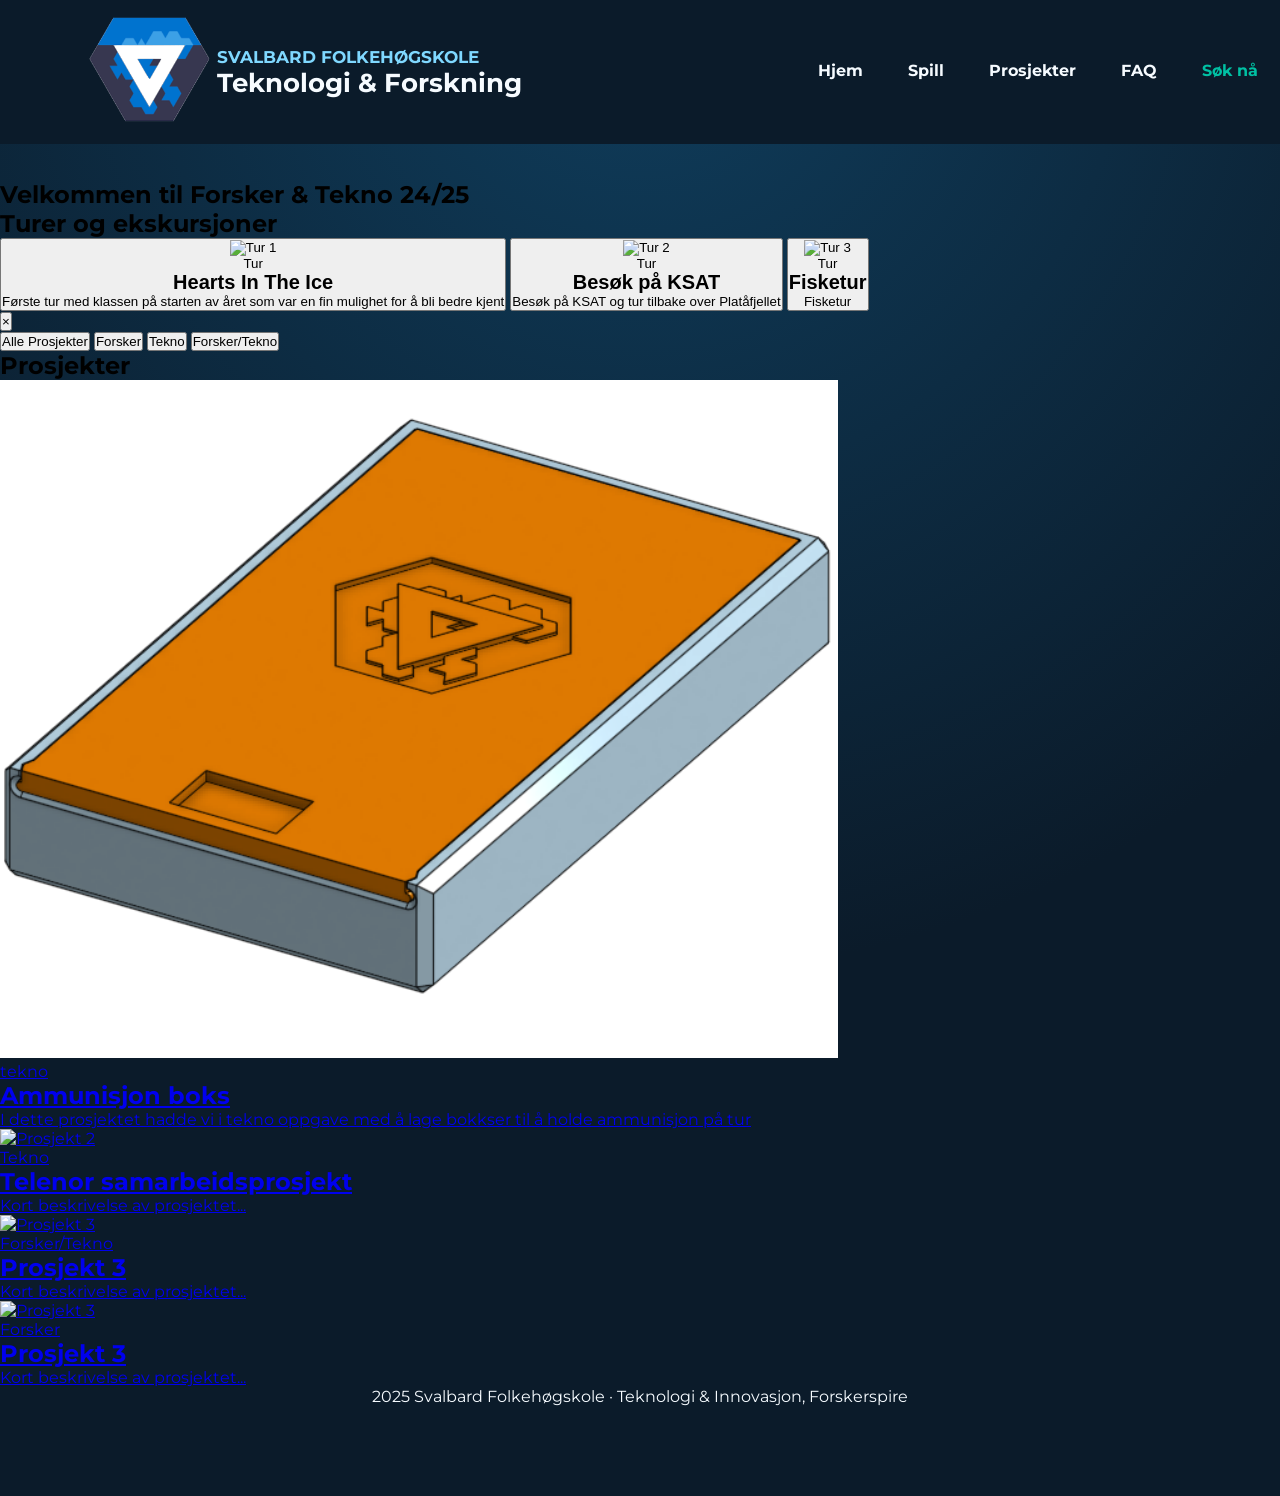
==== 2024-2025/index.html @ fef98b2c "Endra smp stuff header" ====
<!DOCTYPE html>
<html lang="no">
  <head>
    <meta charset="UTF-8" />
    <meta name="viewport" content="width=device-width, initial-scale=1.0" />
    <title>Kull 24/25</title>

    <link rel="preconnect" href="https://fonts.googleapis.com" />
    <link rel="preconnect" href="https://fonts.gstatic.com" crossorigin />
    <link
      href="https://fonts.googleapis.com/css2?family=Montserrat:wght@300;400;600;700&family=Space+Grotesk:wght@400;600&display=swap"
      rel="stylesheet"
    />

    <link rel="stylesheet" href="./index.css" />
    <link rel="stylesheet" href="../meny.css" />
  </head>
  <body>
    <header class="navbar">
      <img src="../bilder/SFHS_logo.png" alt="" id="logo" />
      <div class="title">
        <div id="title-over">SVALBARD FOLKEHØGSKOLE</div>
        <div id="title-under">Teknologi & Forskning</div>
      </div>
      <div class="menu-collapsed"><p>Meny</p></div>
      <nav class="menu">
        <a href="../index.html">Hjem</a>
        <a href="../spill.html">Spill</a>
        <a href="../index.html#prosjekter">Prosjekter</a>
        <a href="../faq.html">FAQ</a>
        <a href="https://www.folkehogskole.no/skole/svalbard/soknad" target="_blank">Søk nå</a>
      </nav>
    </header>

    <main>
      <section class="info">
        <h2>Velkommen til Forsker & Tekno 24/25</h2>
        <p>
          
        </p>
      </section>

      <section class="trips-section">
        <h2>Turer og ekskursjoner</h2>
        <div class="trips-container">
          <button class="trip-card" data-trip="tur1">
            <img src="images/tur1.jpg" alt="Tur 1" class="trip-card-image" />
            <div class="trip-card-content">
              <span class="category-badge tur">Tur</span>
              <h2>Hearts In The Ice</h2>
              <p>Første tur med klassen på starten av året som var en fin mulighet for å bli bedre kjent</p>
            </div>
          </button>

          <button class="trip-card" data-trip="tur2">
            <img src="images/tur2.jpg" alt="Tur 2" class="trip-card-image" />
            <div class="trip-card-content">
              <span class="category-badge tur">Tur</span>
              <h2>Besøk på KSAT</h2>
              <p>Besøk på KSAT og tur tilbake over Platåfjellet</p>
            </div>
          </button>

          <button class="trip-card" data-trip="tur3">
            <img src="images/tur3.jpg" alt="Tur 3" class="trip-card-image" />
            <div class="trip-card-content">
              <span class="category-badge tur">Tur</span>
              <h2>Fisketur</h2>
              <p>Fisketur</p>
            </div>
          </button>
        </div>
      </section>

      <!-- Modal som vises når man klikker på tur -->
      <div class="modal" id="tripModal">
        <div class="modal-overlay" id="modalOverlay"></div>
        <div class="modal-content">
          <button class="modal-close" id="modalClose">&times;</button>
          <div class="modal-body">
            <h2 id="modalTitle"></h2>
            <p id="modalDescription"></p>
            <div class="modal-images" id="modalImages"></div>
          </div>
        </div>
      </div>

      <section class="filter-section">
        <button class="filter-btn active" data-filter="all">
          Alle Prosjekter
        </button>
        <button class="filter-btn" data-filter="forsker">Forsker</button>
        <button class="filter-btn" data-filter="tekno">Tekno</button>
        <button class="filter-btn" data-filter="forskertekno">
          Forsker/Tekno
        </button>
      </section>

      <section class="projects-section">
        <h2>Prosjekter</h2>
        <div class="projects-container">
          <!-- kort til Ammunisjonsboks prosjektet-->
          <a
            href="./ammoprosjektet.html"
            class="project-card"
            data-category="tekno"
          >
            <img
              src="../bilder/Ammunisjons_boks.png"
              alt="Ammunisjon boks"
              class="project-card-image"
            />
            <div class="project-card-content">
              <span class="category-badge tekno">tekno</span>
              <h2>Ammunisjon boks</h2>
              <p>I dette prosjektet hadde vi i tekno oppgave med å lage bokkser til å holde ammunisjon på tur</p>
            </div>
          </a>

          <!-- kort til sammarbeid med telenor -->
          <a href="./bilder.html" class="project-card" data-category="tekno">
            <img src="bilde2.jpg" alt="Prosjekt 2" class="project-card-image" />
            <div class="project-card-content">
              <span class="category-badge tekno">Tekno</span>
              <h2>Telenor samarbeidsprosjekt</h2>
              <p>Kort beskrivelse av prosjektet...</p>
            </div>
          </a>

          <!-- kort til prosjekt 3-->
          <a
            href="prosjekt3.html"
            class="project-card"
            data-category="forskertekno"
          >
            <img src="bilde3.jpg" alt="Prosjekt 3" class="project-card-image" />
            <div class="project-card-content">
              <span class="category-badge forskertekno">Forsker/Tekno</span>
              <h2>Prosjekt 3</h2>
              <p>Kort beskrivelse av prosjektet...</p>
            </div>
          </a>

          <!-- kort til prosjekt 3-->
          <a href="prosjekt3.html" class="project-card" data-category="forsker">
            <img src="bilde3.jpg" alt="Prosjekt 3" class="project-card-image" />
            <div class="project-card-content">
              <span class="category-badge forsker">Forsker</span>
              <h2>Prosjekt 3</h2>
              <p>Kort beskrivelse av prosjektet...</p>
            </div>
          </a>
        </div>
      </section>
    </main>

    <footer>
      <p>2025 Svalbard Folkehøgskole · Teknologi & Innovasjon, Forskerspire</p>
    </footer>

    <script src="./index.js"></script>
    <script src="../meny.js"></script>
  </body>
<html lang="en">
<head>
  <meta charset="UTF-8">
  <meta name="viewport" content="width=device-width, initial-scale=1.0">
  <title>Kull 24/25</title>
</head>
<body>
  
</body>
</html>
---- meny.css ----
:root{
  --night:#0b1b2a;
  --fjord:#0f3d5c;
  --glacier:#7fd8ff;
  --snow:#f6fbff;
  --ice:#b7d1e2;
  --accent:#00c0a3;
  --font-primary:"Montserrat",sans-serif;
  --font-secondary:"Space Grotesk",sans-serif;
}
body {
  margin: 0;
  background: radial-gradient(circle at top, var(--fjord) 0%, var(--night) 60%);
  min-height: 100%;
  background-repeat: no-repeat;
  font-family: "Montserrat", sans-serif;
  padding-top: 20vh;
  padding-bottom: 10vh;
}

* {
  margin: 0;
  padding: 0;
  box-sizing: border-box;
}

.navbar {
  padding: 10px 20px;
  display: flex;
  background-color: var(--night);
  align-items: center;
  position: fixed;
  top: 0;
  width: 100%;
  z-index: 1000;
}

#logo {
  height: 15vh;
  margin-left: 5%;
}

.title {
  display: flex;
  flex-direction: column;
  justify-content: center;
  font-weight: bold;
  width: 50%;
  margin-right: 20px;
}
#title-over {
  font-size: 1.3vw;
  color: var(--glacier);
}
#title-under {
  font-size: 2vw;
  color: var(--snow);
}

.menu-collapsed {
  display: none;
  font-weight: bold;
  cursor: pointer;
  margin-left: 80px;
}

.menu-collapsed p {
  display: flex;
  align-items: center;
  color: var(--snow);
  margin-right: 30px;
}

.menu {
  display: flex;
  gap: 45px;
  padding: 10px;
  justify-content: center;
  align-items: center;
  border-radius: 8px;
  padding: 0.5rem 0.75rem;
}

.menu a {
  text-decoration: none;
  color: var(--snow);
  font-weight: bold;
}

.menu a:last-child {
  color: var(--accent);
  min-width: 15%;
}
@media (max-width: 800px) {
  .menu {
    flex-direction: column;
    gap: 10px;
    display: none;
    position: absolute;
    top: 107px;
    right: 10px;
    background-color: var(--night);
    align-items: center;
  }

  .menu.shrink {
    top: 67px;
  }

  .menu-collapsed {
    display: block;
    height: fit-content;
    width: fit-content;
  }

  .menu a {
    padding: 0.5rem 2rem;
  }

  #title-over {
    font-size: 2vw;
    color: var(--glacier);
  }
  #title-under {
    font-size: 2.5vw;
    color: white;
  }
}

/*animation for menu*/
.menu.show-menu {
  display: flex;
}

nav a {
  position: relative;
  padding-bottom: 0.2rem;
}

nav a::after {
  content: "";
  position: absolute;
  left: 0;
  bottom: 0;
  width: 100%;
  height: 2px;
  background: var(--accent);
  transform: scaleX(0);
  transform-origin: left;
  transition: transform 0.2s ease;
}
a:hover::after {
  transform: scaleX(1);
}

footer {
  text-align: center;
  color: var(--snow);
}

/* scroll shrink navbar */

#logo,
#title-over,
#title-under {
  transition: all 0.25s ease;
}

.navbar {
  height: 16vh;
  transition: padding 0.25s ease, background-color 0.25s ease;
}

.navbar.shrink {
  height: 10vh;
}

.navbar.shrink #logo {
  height: 10vh;
}

.navbar.shrink #title-over {
  font-size: 1vw;
}

.navbar.shrink #title-under {
  font-size: 1.6vw;
}

.menu {
  transition: top 0.25s ease-in-out;
}
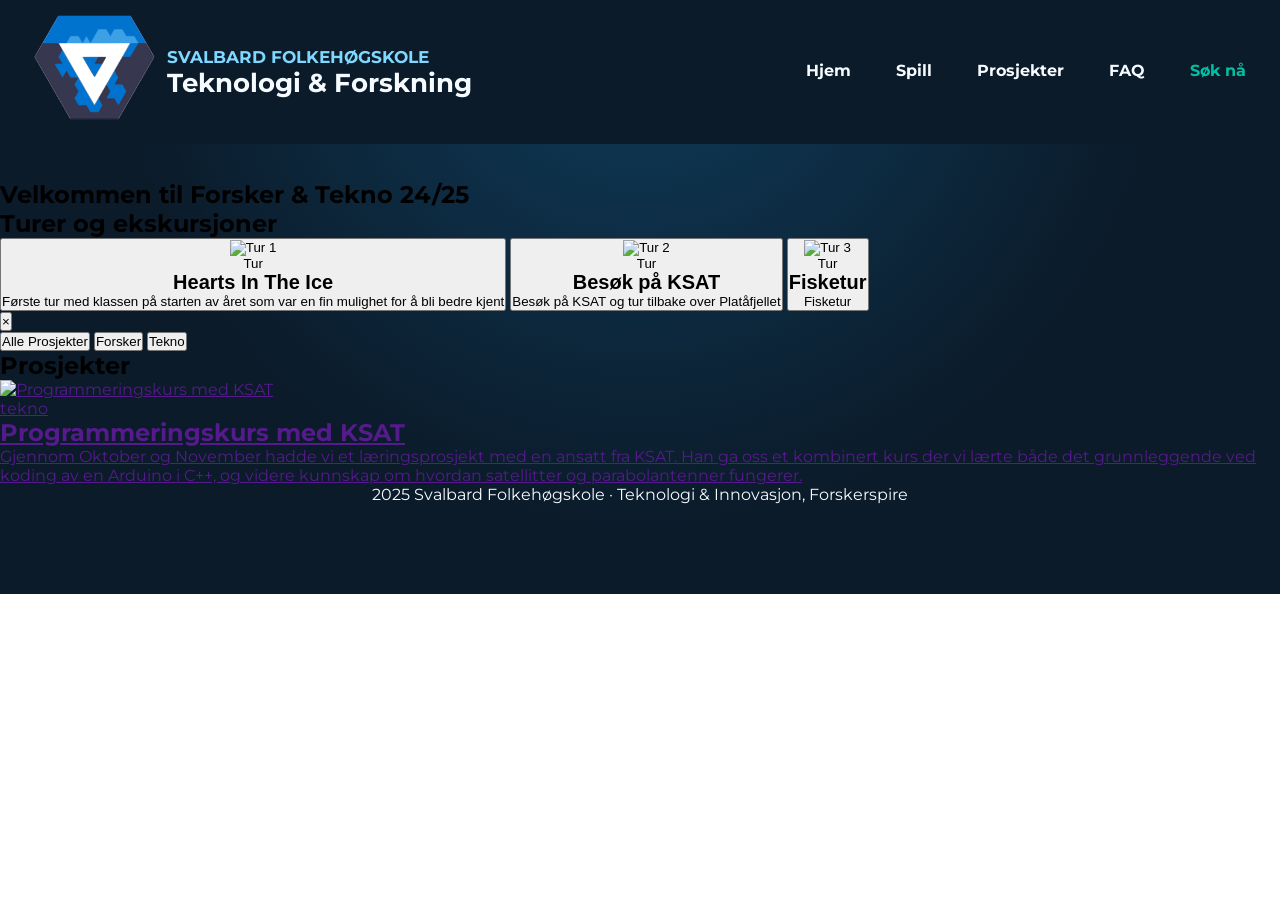
==== commit 3a533d78: "Merge branch 'main' of https://github.com/Kenga123456/forskerTeknoNettside" ====
--- a/2024-2025/index.html
+++ b/2024-2025/index.html
@@ -7,17 +7,15 @@
 
     <link rel="preconnect" href="https://fonts.googleapis.com" />
     <link rel="preconnect" href="https://fonts.gstatic.com" crossorigin />
-    <link
-      href="https://fonts.googleapis.com/css2?family=Montserrat:wght@300;400;600;700&family=Space+Grotesk:wght@400;600&display=swap"
-      rel="stylesheet"
-    />
-
+    <link href="https://fonts.googleapis.com/css2?family=Montserrat:wght@300;400;600;700&family=Space+Grotesk:wght@400;600&display=swap" rel="stylesheet"/>
     <link rel="stylesheet" href="./index.css" />
     <link rel="stylesheet" href="../meny.css" />
   </head>
   <body>
     <header class="navbar">
-      <img src="../bilder/SFHS_logo.png" alt="" id="logo" />
+      <a href="../index.html">
+        <img src="../bilder/SFHS_logo.png" alt="" id="logo" />
+      </a>
       <div class="title">
         <div id="title-over">SVALBARD FOLKEHØGSKOLE</div>
         <div id="title-under">Teknologi & Forskning</div>
@@ -44,7 +42,7 @@
         <h2>Turer og ekskursjoner</h2>
         <div class="trips-container">
           <button class="trip-card" data-trip="tur1">
-            <img src="images/tur1.jpg" alt="Tur 1" class="trip-card-image" />
+            <img src="../bilder/HITI_2.jpg" alt="Tur 1" class="trip-card-image" />
             <div class="trip-card-content">
               <span class="category-badge tur">Tur</span>
               <h2>Hearts In The Ice</h2>
@@ -91,9 +89,6 @@
         </button>
         <button class="filter-btn" data-filter="forsker">Forsker</button>
         <button class="filter-btn" data-filter="tekno">Tekno</button>
-        <button class="filter-btn" data-filter="forskertekno">
-          Forsker/Tekno
-        </button>
       </section>
 
       <section class="projects-section">
@@ -101,53 +96,19 @@
         <div class="projects-container">
           <!-- kort til Ammunisjonsboks prosjektet-->
           <a
-            href="./ammoprosjektet.html"
+            href=""
             class="project-card"
             data-category="tekno"
           >
             <img
-              src="../bilder/Ammunisjons_boks.png"
-              alt="Ammunisjon boks"
+              src="KSAT_programmeringskurs.png"
+              alt="Programmeringskurs med KSAT"
               class="project-card-image"
             />
             <div class="project-card-content">
               <span class="category-badge tekno">tekno</span>
-              <h2>Ammunisjon boks</h2>
-              <p>I dette prosjektet hadde vi i tekno oppgave med å lage bokkser til å holde ammunisjon på tur</p>
-            </div>
-          </a>
-
-          <!-- kort til sammarbeid med telenor -->
-          <a href="./bilder.html" class="project-card" data-category="tekno">
-            <img src="bilde2.jpg" alt="Prosjekt 2" class="project-card-image" />
-            <div class="project-card-content">
-              <span class="category-badge tekno">Tekno</span>
-              <h2>Telenor samarbeidsprosjekt</h2>
-              <p>Kort beskrivelse av prosjektet...</p>
-            </div>
-          </a>
-
-          <!-- kort til prosjekt 3-->
-          <a
-            href="prosjekt3.html"
-            class="project-card"
-            data-category="forskertekno"
-          >
-            <img src="bilde3.jpg" alt="Prosjekt 3" class="project-card-image" />
-            <div class="project-card-content">
-              <span class="category-badge forskertekno">Forsker/Tekno</span>
-              <h2>Prosjekt 3</h2>
-              <p>Kort beskrivelse av prosjektet...</p>
-            </div>
-          </a>
-
-          <!-- kort til prosjekt 3-->
-          <a href="prosjekt3.html" class="project-card" data-category="forsker">
-            <img src="bilde3.jpg" alt="Prosjekt 3" class="project-card-image" />
-            <div class="project-card-content">
-              <span class="category-badge forsker">Forsker</span>
-              <h2>Prosjekt 3</h2>
-              <p>Kort beskrivelse av prosjektet...</p>
+              <h2>Programmeringskurs med KSAT</h2>
+              <p>Gjennom Oktober og November hadde vi et læringsprosjekt med en ansatt fra KSAT. Han ga oss et kombinert kurs der vi lærte både det grunnleggende ved koding av en Arduino i C++, og videre kunnskap om hvordan satellitter og parabolantenner fungerer.</p>
             </div>
           </a>
         </div>
--- a/meny.css
+++ b/meny.css
@@ -1,12 +1,12 @@
-:root{
-  --night:#0b1b2a;
-  --fjord:#0f3d5c;
-  --glacier:#7fd8ff;
-  --snow:#f6fbff;
-  --ice:#b7d1e2;
-  --accent:#00c0a3;
-  --font-primary:"Montserrat",sans-serif;
-  --font-secondary:"Space Grotesk",sans-serif;
+:root {
+  --night: #0b1b2a;
+  --fjord: #0f3d5c;
+  --glacier: #7fd8ff;
+  --snow: #f6fbff;
+  --ice: #b7d1e2;
+  --accent: #00c0a3;
+  --font-primary: "Montserrat", sans-serif;
+  --font-secondary: "Space Grotesk", sans-serif;
 }
 body {
   margin: 0;
@@ -47,6 +47,7 @@
   font-weight: bold;
   width: 50%;
   margin-right: 20px;
+  margin-left: 1%;
 }
 #title-over {
   font-size: 1.3vw;
@@ -90,41 +91,6 @@
 .menu a:last-child {
   color: var(--accent);
   min-width: 15%;
-}
-@media (max-width: 800px) {
-  .menu {
-    flex-direction: column;
-    gap: 10px;
-    display: none;
-    position: absolute;
-    top: 107px;
-    right: 10px;
-    background-color: var(--night);
-    align-items: center;
-  }
-
-  .menu.shrink {
-    top: 67px;
-  }
-
-  .menu-collapsed {
-    display: block;
-    height: fit-content;
-    width: fit-content;
-  }
-
-  .menu a {
-    padding: 0.5rem 2rem;
-  }
-
-  #title-over {
-    font-size: 2vw;
-    color: var(--glacier);
-  }
-  #title-under {
-    font-size: 2.5vw;
-    color: white;
-  }
 }
 
 /*animation for menu*/
@@ -190,3 +156,66 @@
 .menu {
   transition: top 0.25s ease-in-out;
 }
+
+@media (max-width: 800px) {
+  .menu {
+    flex-direction: column;
+    gap: 10px;
+    display: none;
+    position: absolute;
+    top: 107px;
+    right: 10px;
+    background-color: var(--night);
+    align-items: center;
+  }
+
+  .menu.shrink {
+    top: 67px;
+  }
+
+  .menu-collapsed {
+    display: block;
+    height: fit-content;
+    width: fit-content;
+  }
+
+  .menu a {
+    padding: 0.5rem 2rem;
+  }
+
+  #title-over {
+    font-size: 2.2vw;
+    color: var(--glacier);
+  }
+  #title-under {
+    font-size: 2.7vw;
+    color: white;
+  }
+
+  .navbar.shrink #title-over {
+    font-size: 3vw;
+  }
+
+  .navbar.shrink #title-under {
+    font-size: 2.8vw;
+  }
+}
+
+@media (max-width: 600px) {
+  #title-over {
+    font-size: 2.7vw;
+    color: var(--glacier);
+  }
+  #title-under {
+    font-size: 3.4vw;
+    color: white;
+  }
+
+  .navbar.shrink #title-over {
+    font-size: 3.2vw;
+  }
+
+  .navbar.shrink #title-under {
+    font-size: 3vw;
+  }
+}
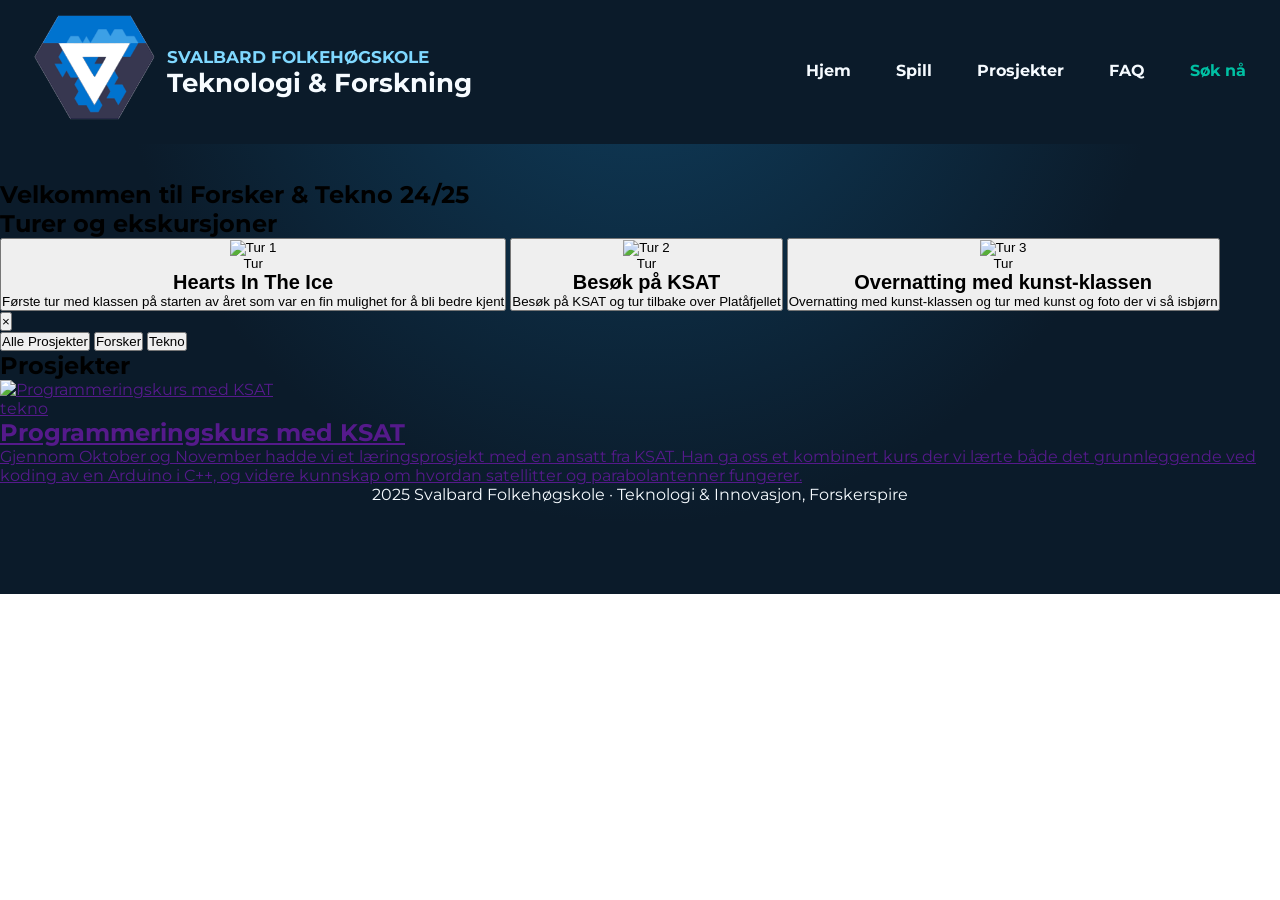
==== commit c48b9dbf: "Merge branch 'main' of https://github.com/Kenga123456/forskerTeknoNettside" ====
--- a/2024-2025/index.html
+++ b/2024-2025/index.html
@@ -63,12 +63,12 @@
             <img src="images/tur3.jpg" alt="Tur 3" class="trip-card-image" />
             <div class="trip-card-content">
               <span class="category-badge tur">Tur</span>
-              <h2>Fisketur</h2>
-              <p>Fisketur</p>
+              <h2>Overnatting med kunst-klassen</h2>
+              <p>Overnatting med kunst-klassen og tur med kunst og foto der vi så isbjørn</p>
             </div>
           </button>
         </div>
-      </section>
+      </section>  
 
       <!-- Modal som vises når man klikker på tur -->
       <div class="modal" id="tripModal">
--- a/meny.css
+++ b/meny.css
@@ -69,7 +69,7 @@
   display: flex;
   align-items: center;
   color: var(--snow);
-  margin-right: 30px;
+  padding-right: 60px;
 }
 
 .menu {
@@ -178,6 +178,9 @@
     height: fit-content;
     width: fit-content;
   }
+  .menu-collapsed p {
+    margin-right: 40px;
+  }
 
   .menu a {
     padding: 0.5rem 2rem;
@@ -218,4 +221,12 @@
   .navbar.shrink #title-under {
     font-size: 3vw;
   }
-}
+  .menu-collapsed {
+    width: fit-content;
+  }
+
+  .menu-collapsed p {
+    text-align: center;
+    margin-left: -60px;
+  }
+}
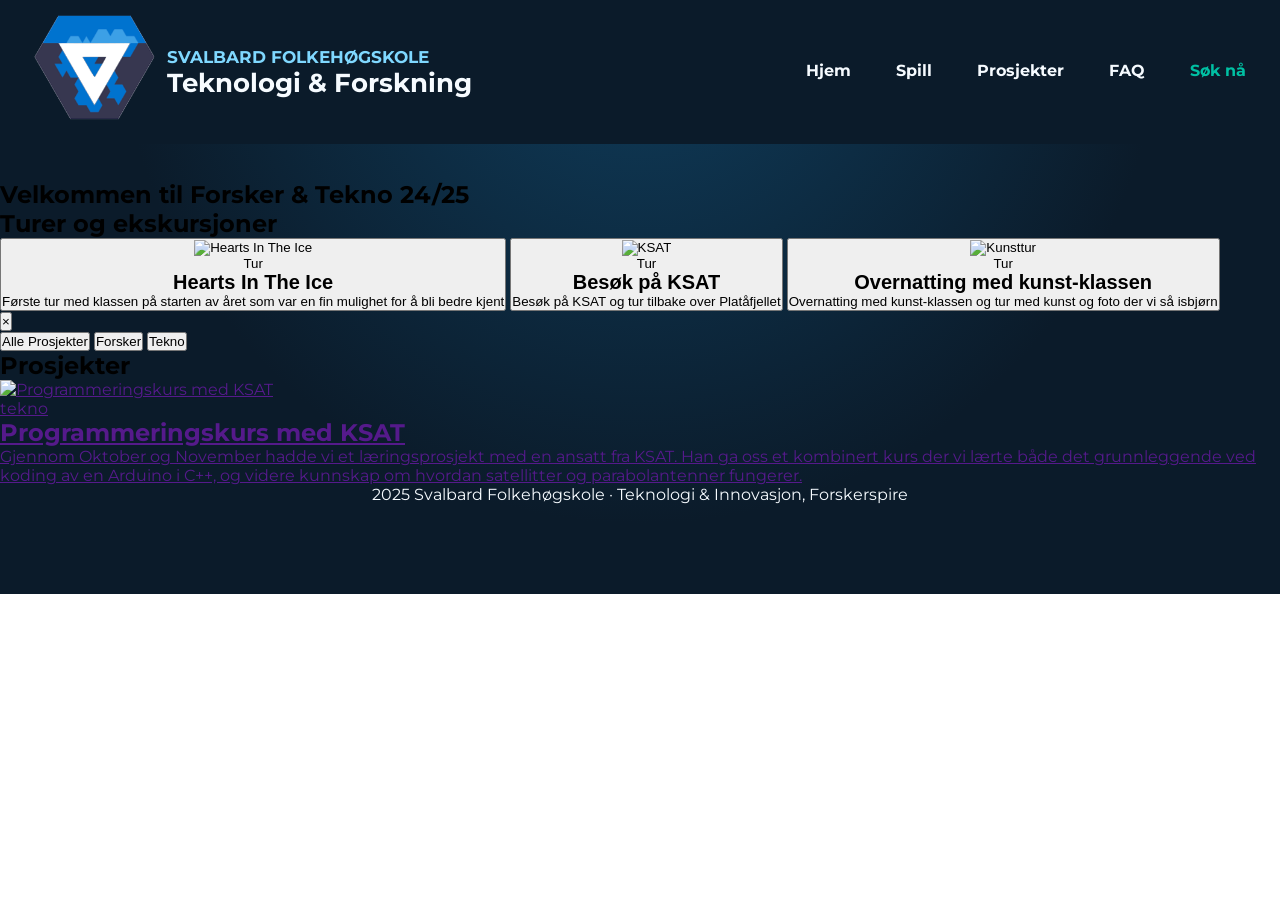
==== commit ab21f8f8: "Fikset bilder" ====
--- a/2024-2025/index.html
+++ b/2024-2025/index.html
@@ -42,7 +42,7 @@
         <h2>Turer og ekskursjoner</h2>
         <div class="trips-container">
           <button class="trip-card" data-trip="tur1">
-            <img src="../bilder/HITI_2.jpg" alt="Tur 1" class="trip-card-image" />
+            <img src="../bilder/HITI_1.jpg" alt="Hearts In The Ice" class="trip-card-image" />
             <div class="trip-card-content">
               <span class="category-badge tur">Tur</span>
               <h2>Hearts In The Ice</h2>
@@ -51,7 +51,7 @@
           </button>
 
           <button class="trip-card" data-trip="tur2">
-            <img src="images/tur2.jpg" alt="Tur 2" class="trip-card-image" />
+            <img src="images/KSAT 24_1.jpg" alt="KSAT" class="trip-card-image" />
             <div class="trip-card-content">
               <span class="category-badge tur">Tur</span>
               <h2>Besøk på KSAT</h2>
@@ -60,7 +60,7 @@
           </button>
 
           <button class="trip-card" data-trip="tur3">
-            <img src="images/tur3.jpg" alt="Tur 3" class="trip-card-image" />
+            <img src="images/Kunsttur_1.jpeg" alt="Kunsttur" class="trip-card-image" />
             <div class="trip-card-content">
               <span class="category-badge tur">Tur</span>
               <h2>Overnatting med kunst-klassen</h2>
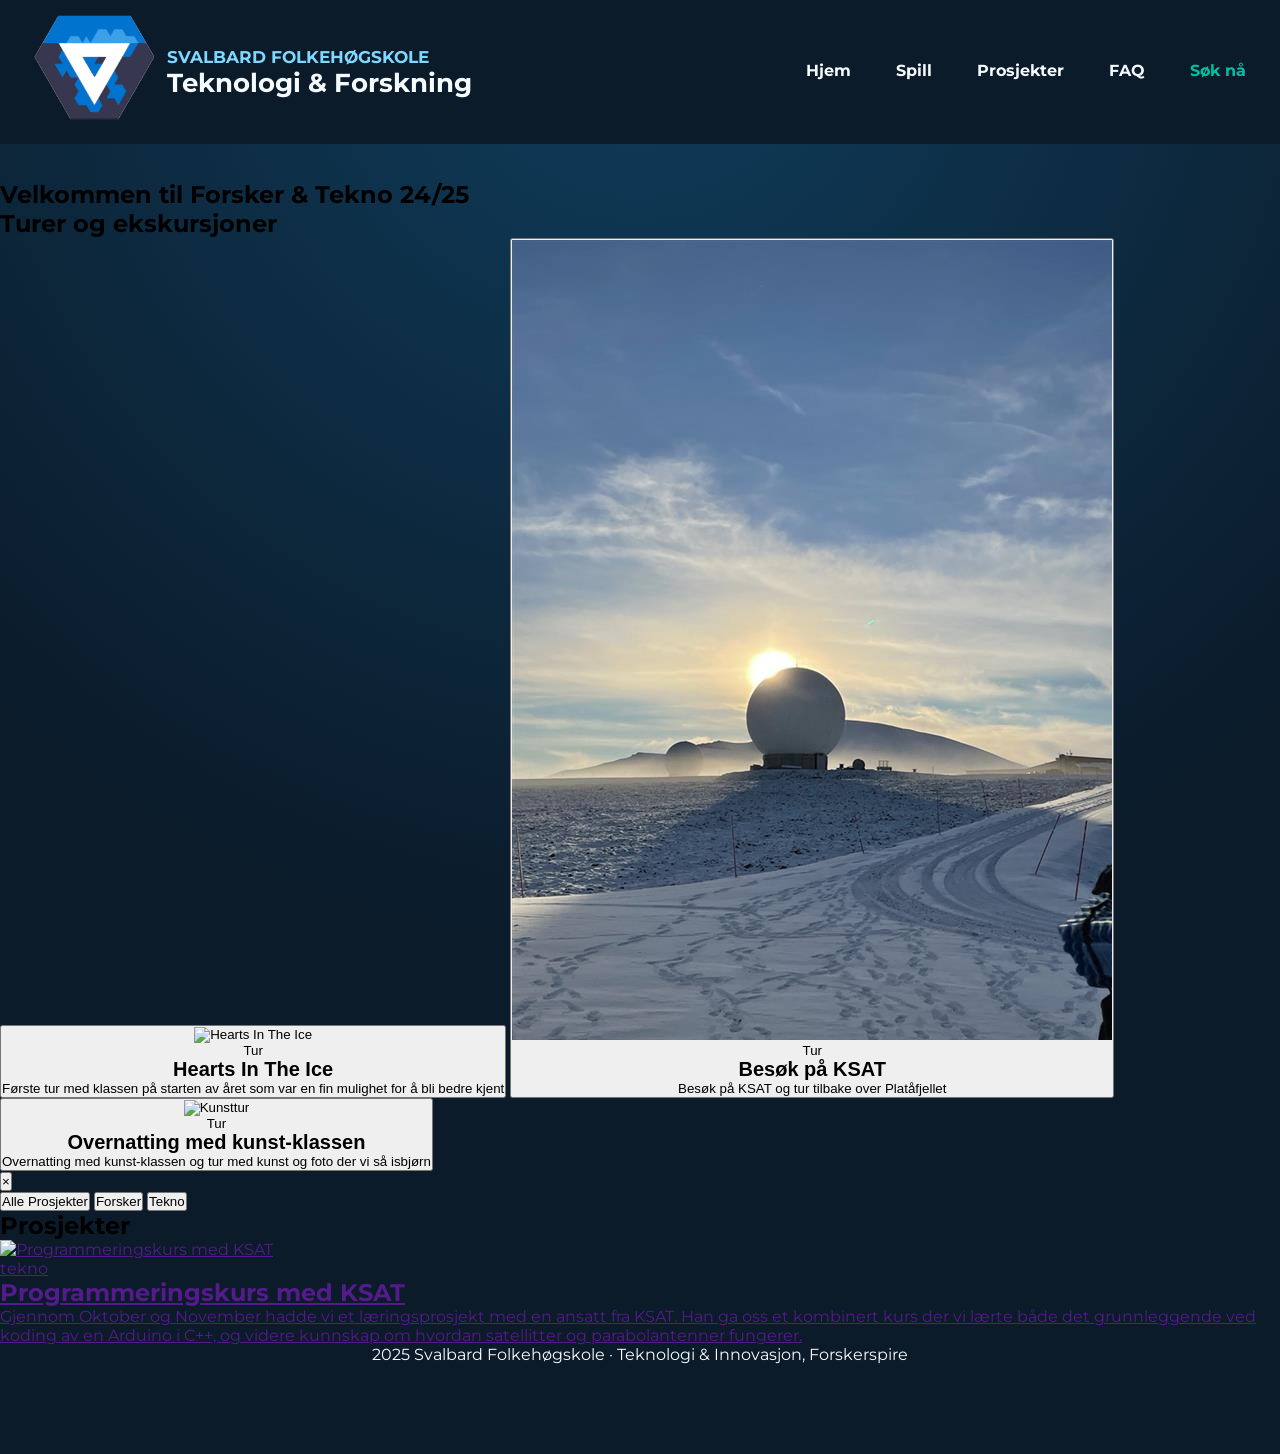
==== commit cdd8fee2: "Fiksa bilder" ====
--- a/2024-2025/index.html
+++ b/2024-2025/index.html
@@ -10,6 +10,7 @@
     <link href="https://fonts.googleapis.com/css2?family=Montserrat:wght@300;400;600;700&family=Space+Grotesk:wght@400;600&display=swap" rel="stylesheet"/>
     <link rel="stylesheet" href="./index.css" />
     <link rel="stylesheet" href="../meny.css" />
+    <link rel="icon" type="image/x-icon" href="SFHS_logo.ico" />
   </head>
   <body>
     <header class="navbar">
@@ -51,7 +52,7 @@
           </button>
 
           <button class="trip-card" data-trip="tur2">
-            <img src="images/KSAT 24_1.jpg" alt="KSAT" class="trip-card-image" />
+            <img src="../bilder/KSAT 24_1.jpg" alt="KSAT" class="trip-card-image" />
             <div class="trip-card-content">
               <span class="category-badge tur">Tur</span>
               <h2>Besøk på KSAT</h2>
@@ -60,7 +61,7 @@
           </button>
 
           <button class="trip-card" data-trip="tur3">
-            <img src="images/Kunsttur_1.jpeg" alt="Kunsttur" class="trip-card-image" />
+            <img src="../bilder/Kunsttur_1.jpeg" alt="Kunsttur" class="trip-card-image" />
             <div class="trip-card-content">
               <span class="category-badge tur">Tur</span>
               <h2>Overnatting med kunst-klassen</h2>
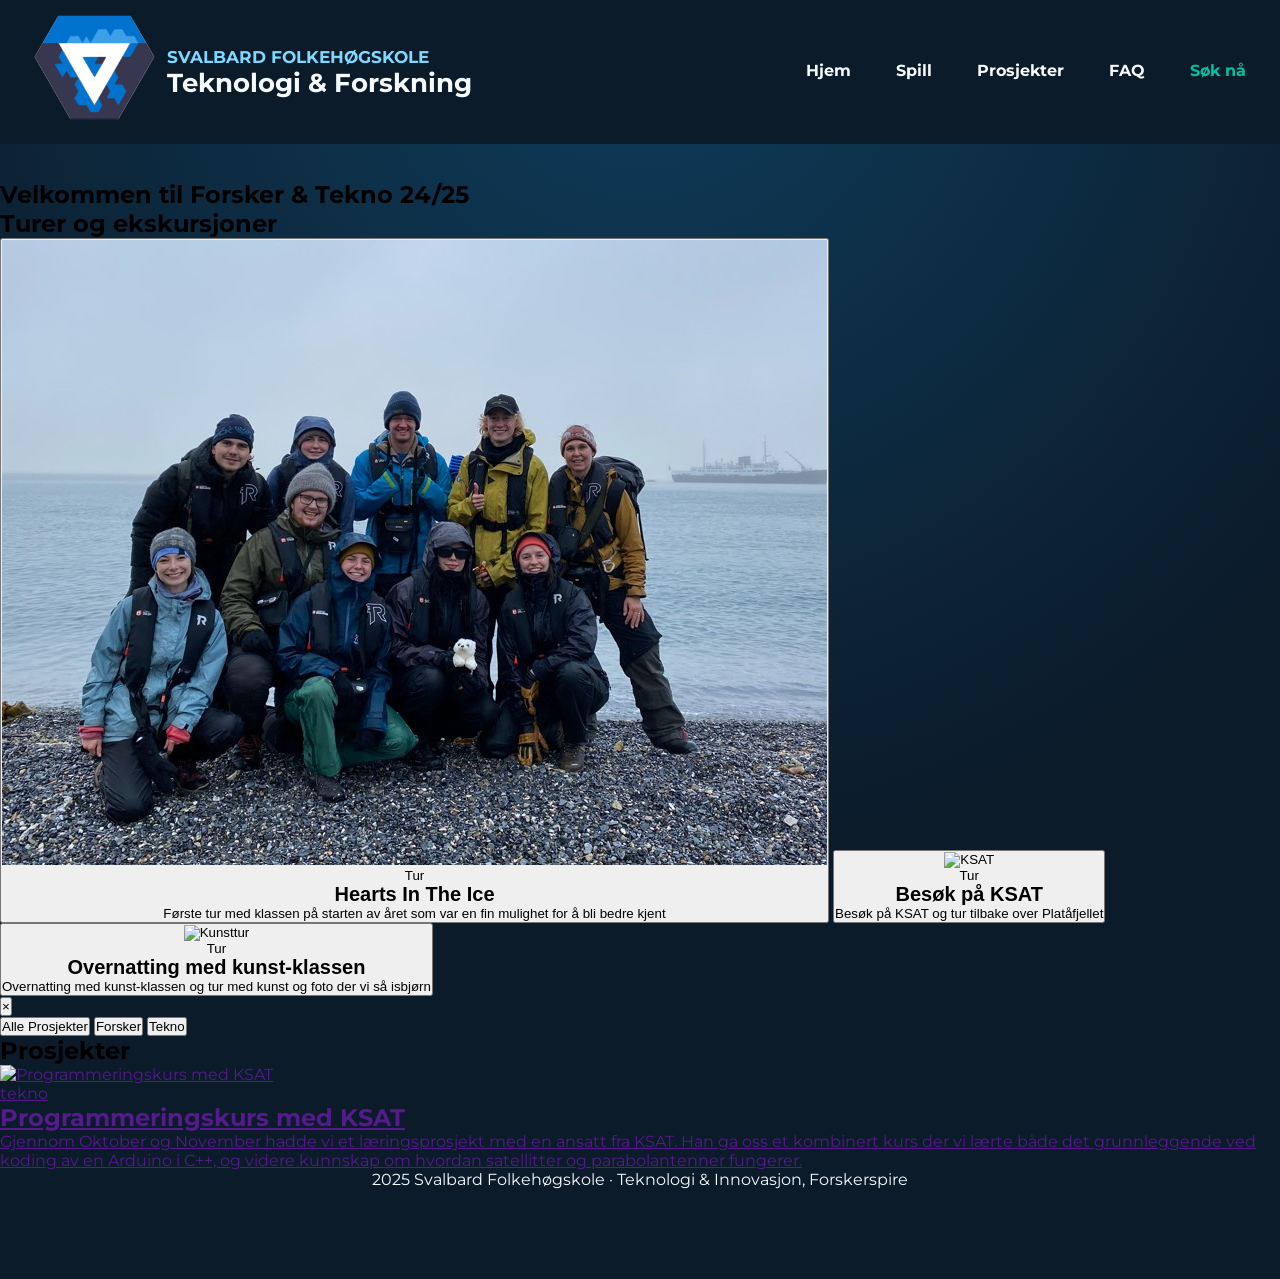
==== commit 142062c2: "Add CSS for full viewport height in spill.html; update icon paths in index.html; add TODO comments f" ====
--- a/2024-2025/index.html
+++ b/2024-2025/index.html
@@ -10,7 +10,7 @@
     <link href="https://fonts.googleapis.com/css2?family=Montserrat:wght@300;400;600;700&family=Space+Grotesk:wght@400;600&display=swap" rel="stylesheet"/>
     <link rel="stylesheet" href="./index.css" />
     <link rel="stylesheet" href="../meny.css" />
-    <link rel="icon" type="image/x-icon" href="SFHS_logo.ico" />
+    <link rel="icon" type="image/x-icon" href="../SFHS_logo.ico"/>
   </head>
   <body>
     <header class="navbar">
@@ -52,7 +52,7 @@
           </button>
 
           <button class="trip-card" data-trip="tur2">
-            <img src="../bilder/KSAT 24_1.jpg" alt="KSAT" class="trip-card-image" />
+            <img src="images/KSAT 24_1.jpg" alt="KSAT" class="trip-card-image" />
             <div class="trip-card-content">
               <span class="category-badge tur">Tur</span>
               <h2>Besøk på KSAT</h2>
@@ -61,7 +61,7 @@
           </button>
 
           <button class="trip-card" data-trip="tur3">
-            <img src="../bilder/Kunsttur_1.jpeg" alt="Kunsttur" class="trip-card-image" />
+            <img src="images/Kunsttur_1.jpeg" alt="Kunsttur" class="trip-card-image" />
             <div class="trip-card-content">
               <span class="category-badge tur">Tur</span>
               <h2>Overnatting med kunst-klassen</h2>
@@ -108,7 +108,7 @@
             />
             <div class="project-card-content">
               <span class="category-badge tekno">tekno</span>
-              <h2>Programmeringskurs med KSAT</h2>
+              <h2>Programmeringskurs med KSAT</h2>  <!-- TODO: Link til prosjektnettside og lag projektnettside -->
               <p>Gjennom Oktober og November hadde vi et læringsprosjekt med en ansatt fra KSAT. Han ga oss et kombinert kurs der vi lærte både det grunnleggende ved koding av en Arduino i C++, og videre kunnskap om hvordan satellitter og parabolantenner fungerer.</p>
             </div>
           </a>
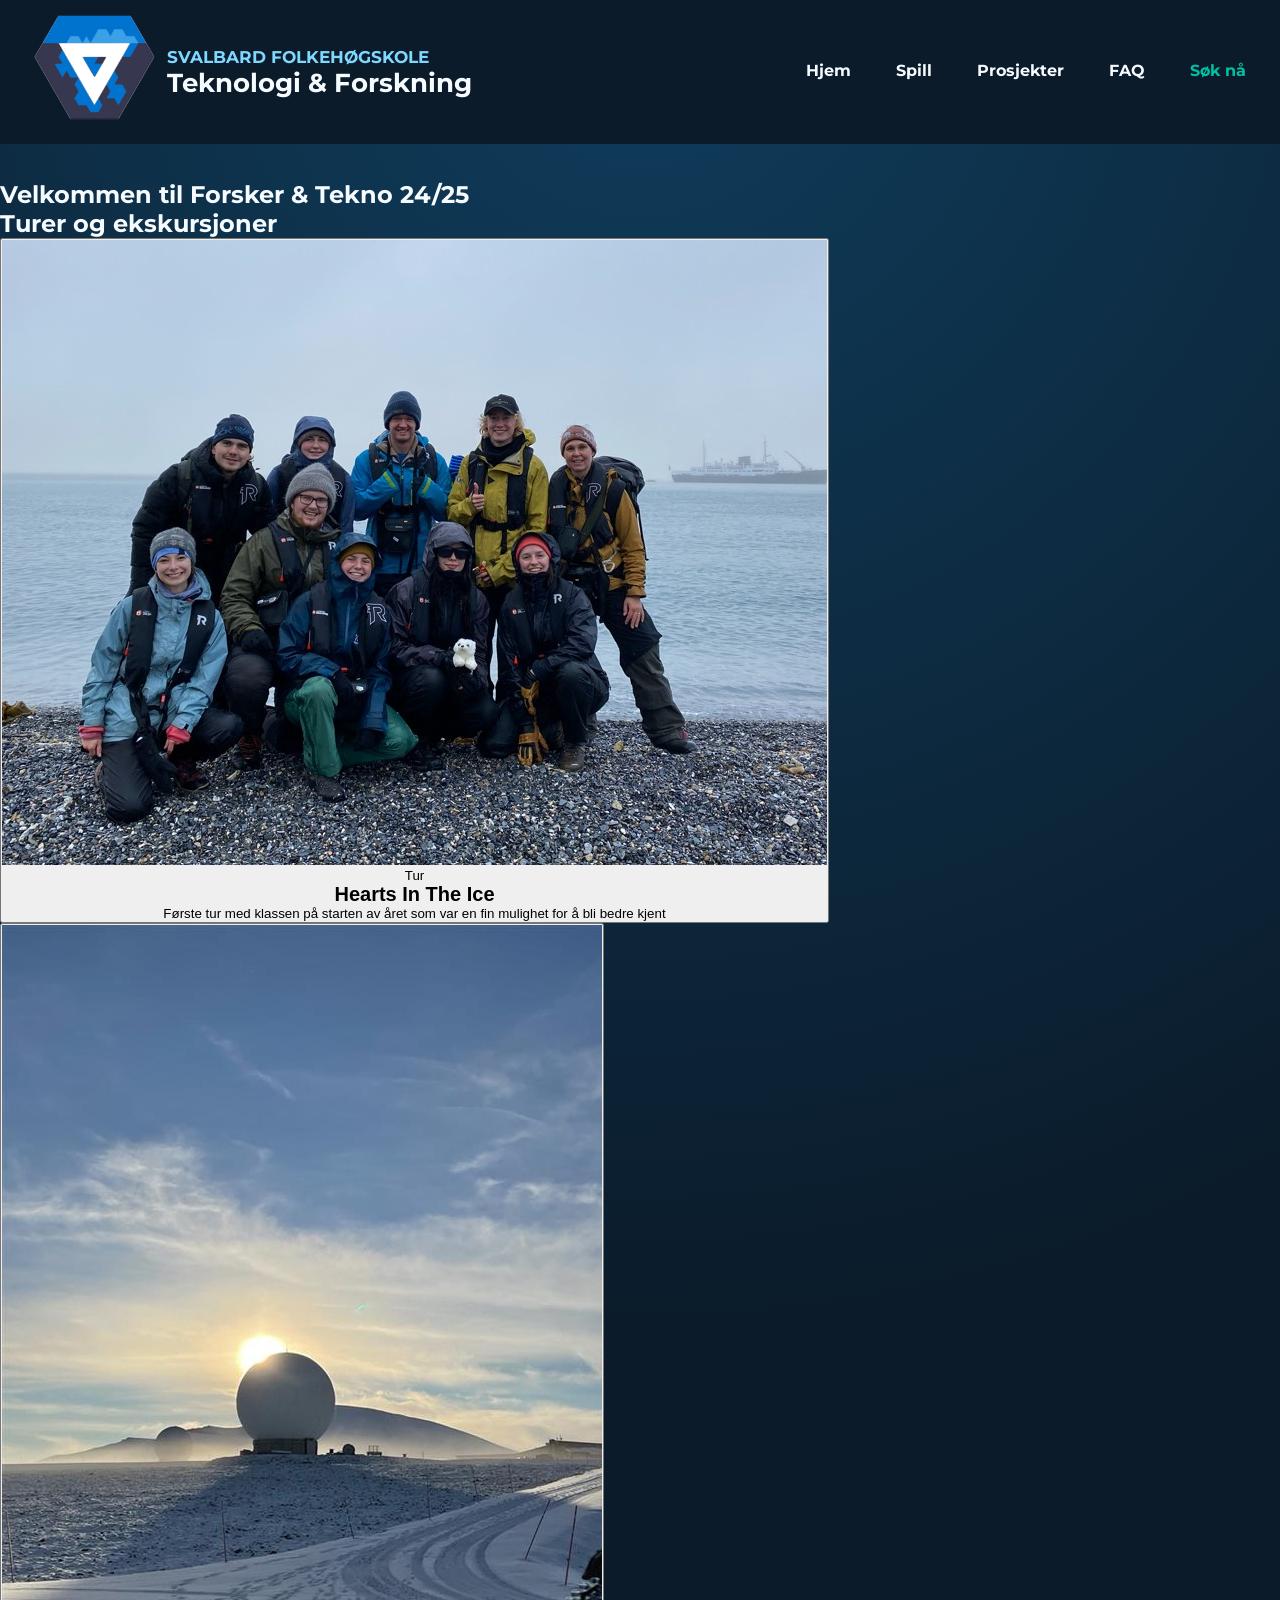
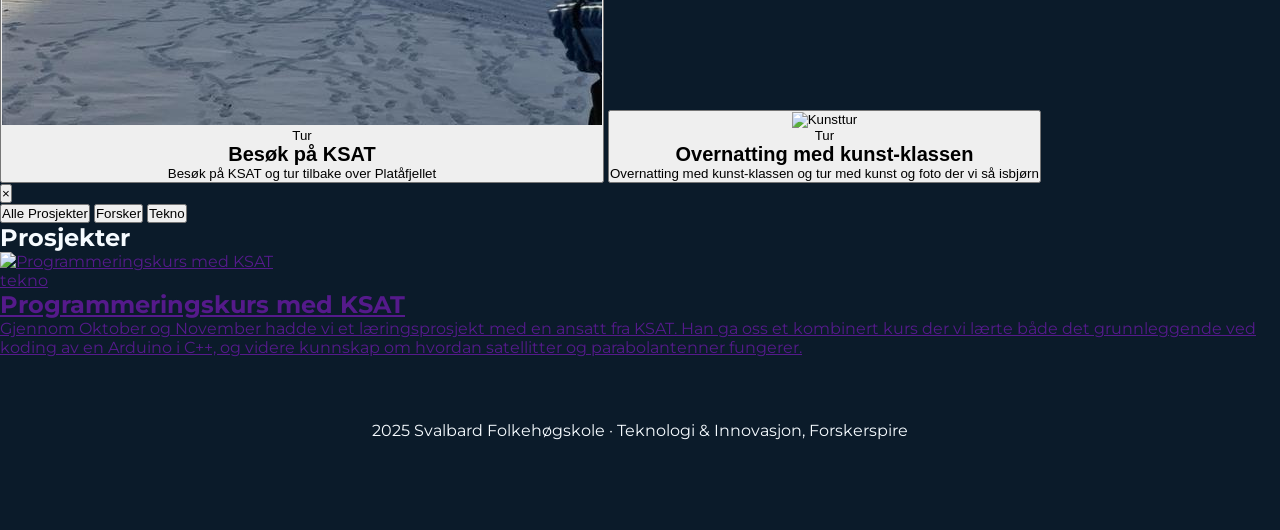
==== commit 1d910746: "Merge branch 'main' of https://github.com/Kenga123456/test2" ====
--- a/2024-2025/index.html
+++ b/2024-2025/index.html
@@ -52,7 +52,7 @@
           </button>
 
           <button class="trip-card" data-trip="tur2">
-            <img src="images/KSAT 24_1.jpg" alt="KSAT" class="trip-card-image" />
+            <img src="../bilder/KSAT 24_1.jpg" alt="KSAT" class="trip-card-image" />
             <div class="trip-card-content">
               <span class="category-badge tur">Tur</span>
               <h2>Besøk på KSAT</h2>
@@ -61,7 +61,7 @@
           </button>
 
           <button class="trip-card" data-trip="tur3">
-            <img src="images/Kunsttur_1.jpeg" alt="Kunsttur" class="trip-card-image" />
+            <img src="../bilder/Kunsttur_1.jpeg" alt="Kunsttur" class="trip-card-image" />
             <div class="trip-card-content">
               <span class="category-badge tur">Tur</span>
               <h2>Overnatting med kunst-klassen</h2>
--- a/meny.css
+++ b/meny.css
@@ -11,11 +11,12 @@
 body {
   margin: 0;
   background: radial-gradient(circle at top, var(--fjord) 0%, var(--night) 60%);
-  min-height: 100%;
+  min-height: 100vh;
   background-repeat: no-repeat;
   font-family: "Montserrat", sans-serif;
   padding-top: 20vh;
   padding-bottom: 10vh;
+  color: var(--snow);
 }
 
 * {
@@ -122,6 +123,7 @@
 footer {
   text-align: center;
   color: var(--snow);
+  margin-top: 5%;
 }
 
 /* scroll shrink navbar */
